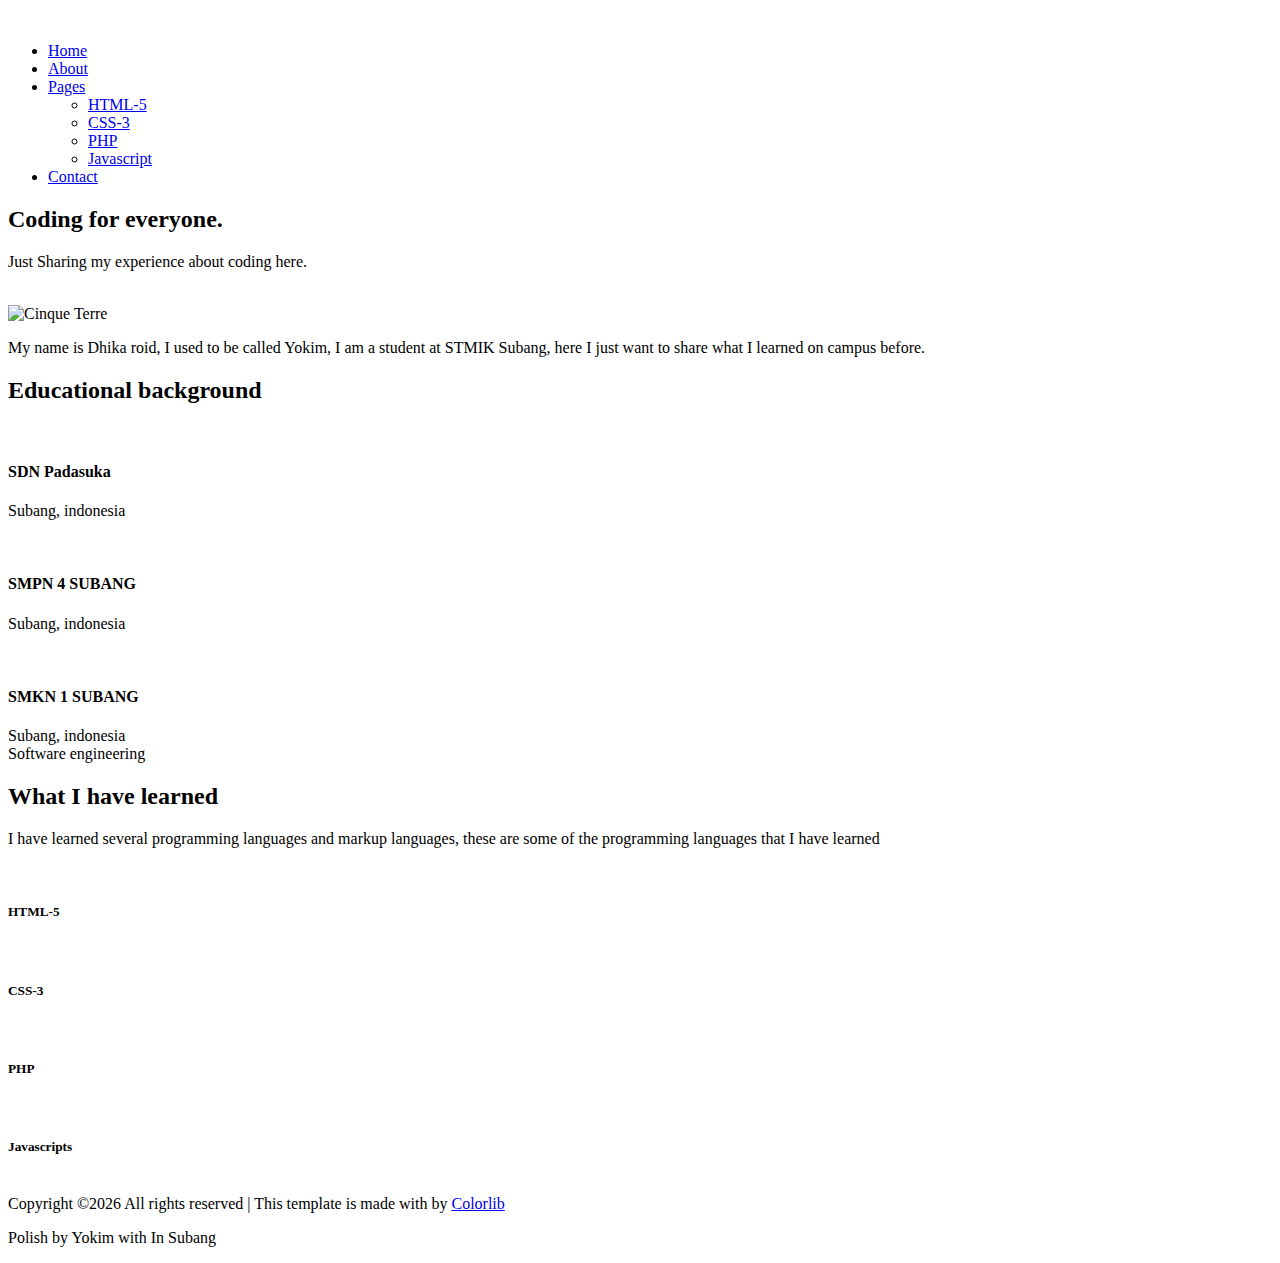
==== index.html @ ac33b746 "init" ====
<!DOCTYPE html>
<html lang="zxx">

<head>
	<title>Profile-site</title>
	<meta charset="UTF-8">
	<meta name="description" content="SolMusic HTML Template">
	<meta name="keywords" content="music, html">
	<meta name="viewport" content="width=device-width, initial-scale=1.0">

	<!-- Favicon -->
	<link href="img/cc.ico" rel="shortcut icon" />

	<!-- Google font -->
	<link href="https://fonts.googleapis.com/css?family=Montserrat:300,300i,400,400i,500,500i,600,600i,700,700i&display=swap" rel="stylesheet">

	<!-- Stylesheets -->
	<link rel="stylesheet" href="css/bootstrap.min.css" />
	<link rel="stylesheet" href="css/font-awesome.min.css" />
	<link rel="stylesheet" href="css/owl.carousel.min.css" />
	<link rel="stylesheet" href="css/slicknav.min.css" />

	<!-- Main Stylesheets -->
	<link rel="stylesheet" href="css/style.css" />


	<!--[if lt IE 9]>
		<script src="https://oss.maxcdn.com/html5shiv/3.7.2/html5shiv.min.js"></script>
		<script src="https://oss.maxcdn.com/respond/1.4.2/respond.min.js"></script>
	<![endif]-->

</head>

<body>
	<!-- header -->
	<div id="preloder">
		<div class="loader"></div>
	</div>
	<header class="header-section clearfix">
		<a href="index.php" class="site-logo">
			<img src="img/logo.png" alt="" style="width: 45%;">
		</a>
		<ul class="main-menu">
			<li><a href="index.php">Home</a></li>
			<li><a href="#">About</a></li>
			<li><a href="#">Pages</a>
				<ul class="sub-menu">
					<li><a href="#">HTML-5</a></li>
					<li><a href="#">CSS-3</a></li>
					<li><a href="#">PHP</a></li>
					<li><a href="#">Javascript</a></li>
				</ul>
			</li>
			<li><a href="contact.php">Contact</a></li>
		</ul>
	</header>
	<!-- end of header -->


	<!-- Hero section -->
	<section class="hero-section">
		<div class="hero-slider owl-carousel">
			<div class="hs-item">
				<div class="container">
					<div class="row">
						<div class="col-lg-6">
							<div class="hs-text">
								<h2><span>Coding</span> for everyone.</h2>
								<p>Just Sharing my experience about coding here.</p>
							</div>
						</div>
						<div class="col-lg-6">
							<div class="hr-img">
								<img src="#" alt="">
							</div>
						</div>
					</div>
				</div>
			</div>
		</div>
	</section>
	<!-- Hero section end -->

	<!-- Intro section -->
	<section class="intro-section spad">
		<div class="container">
			<div class="row">
				<div class="col-lg-6">
					<div class="section-title">
						<img src="img/profile.jpg" class="border-circle" alt="Cinque Terre">
					</div>
				</div>
				<div class="col-lg-6">
					<p class="profile-sec">My name is Dhika roid, I used to be called Yokim, I am a student at STMIK Subang, here I just want to share what I learned on campus before. </p>
				</div>
			</div>
		</div>
	</section>
	<!-- Intro section end -->

	<!-- How section -->
	<section class="how-section spad set-bg" data-setbg="img/BANNER-01-01.jpg">
		<div class="container text-white">
			<div class="section-title">
				<h2>Educational background</h2>
			</div>
			<div class="row">
				<div class="col-md-4">
					<div class="how-item">
						<div class="hi-icon">
							<img src="img/icons/brain.png" alt="">
						</div>
						<h4>SDN Padasuka</h4>
						<p>Subang, indonesia</p>
					</div>
				</div>
				<div class="col-md-4">
					<div class="how-item">
						<div class="hi-icon">
							<img src="img/icons/pointer.png" alt="">
						</div>
						<h4>SMPN 4 SUBANG</h4>
						<p>Subang, indonesia</p>
					</div>
				</div>
				<div class="col-md-4">
					<div class="how-item">
						<div class="hi-icon">
							<img src="img/icons/backpack.png" alt="">
						</div>
						<h4>SMKN 1 SUBANG</h4>
						<p>Subang, indonesia<br />Software engineering</p>
					</div>
				</div>
			</div>
		</div>
	</section>
	<!-- How section end -->

	<!-- Concept section -->
	<section class="concept-section spad">
		<div class="container">
			<div class="row">
				<div class="col-lg-6">
					<div class="section-title">
						<h2>What I have learned</h2>
					</div>
				</div>
				<div class="col-lg-6">
					<p>I have learned several programming languages and markup languages, these are some of the programming languages that I have learned</p>
				</div>
			</div>
			<div class="row">
				<div class="col-lg-3 col-sm-6">
					<div class="concept-item">
						<img src="img/concept/html.png" alt="">
						<h5>HTML-5</h5>
					</div>
				</div>
				<div class="col-lg-3 col-sm-6">
					<div class="concept-item">
						<img src="img/concept/css.png" alt="">
						<h5>CSS-3</h5>
					</div>
				</div>
				<div class="col-lg-3 col-sm-6">
					<div class="concept-item">
						<img src="img/concept/php.png" alt="">
						<h5>PHP</h5>
					</div>
				</div>
				<div class="col-lg-3 col-sm-6">
					<div class="concept-item">
						<img src="img/concept/js.png" alt="">
						<h5>Javascripts</h5>
					</div>
				</div>
			</div>
		</div>
	</section>
	<!-- Concept section end -->
	<!-- Footer section -->
	<footer class="footer-section">
		<div class="container">
			<div class="row">
				<div class="col-xl-6 col-lg-5 order-lg-1">
					<img src="img/logo.png" alt="" style="width: 30%;">
					<div class="copyright">
						<!-- Link back to Colorlib can't be removed. Template is licensed under CC BY 3.0. -->
						Copyright &copy;<script>
							document.write(new Date().getFullYear());
						</script> All rights reserved | This template is made with <i class="fa fa-heart-o" aria-hidden="true"></i> by <a href="https://colorlib.com" target="_blank">Colorlib</a>
						<!-- Link back to Colorlib can't be removed. Template is licensed under CC BY 3.0. -->
					</div>
					<p>Polish by Yokim with <i class="fa fa-heart-o" aria-hidden="true"></i> In Subang</p>
					<div class="social-links">
						<a href=""><i class="fa fa-instagram"></i></a>
						<a href=""><i class="fa fa-pinterest"></i></a>
						<a href=""><i class="fa fa-facebook"></i></a>
						<a href=""><i class="fa fa-twitter"></i></a>
						<a href=""><i class="fa fa-youtube"></i></a>
					</div>
				</div>
			</div>
		</div>
	</footer>
	<!-- Footer section end -->

	<!--====== Javascripts & Jquery ======-->
	<script src="js/jquery-3.2.1.min.js"></script>
	<script src="js/bootstrap.min.js"></script>
	<script src="js/jquery.slicknav.min.js"></script>
	<script src="js/owl.carousel.min.js"></script>
	<script src="js/mixitup.min.js"></script>
	<script src="js/main.js"></script>

</body>

</html>
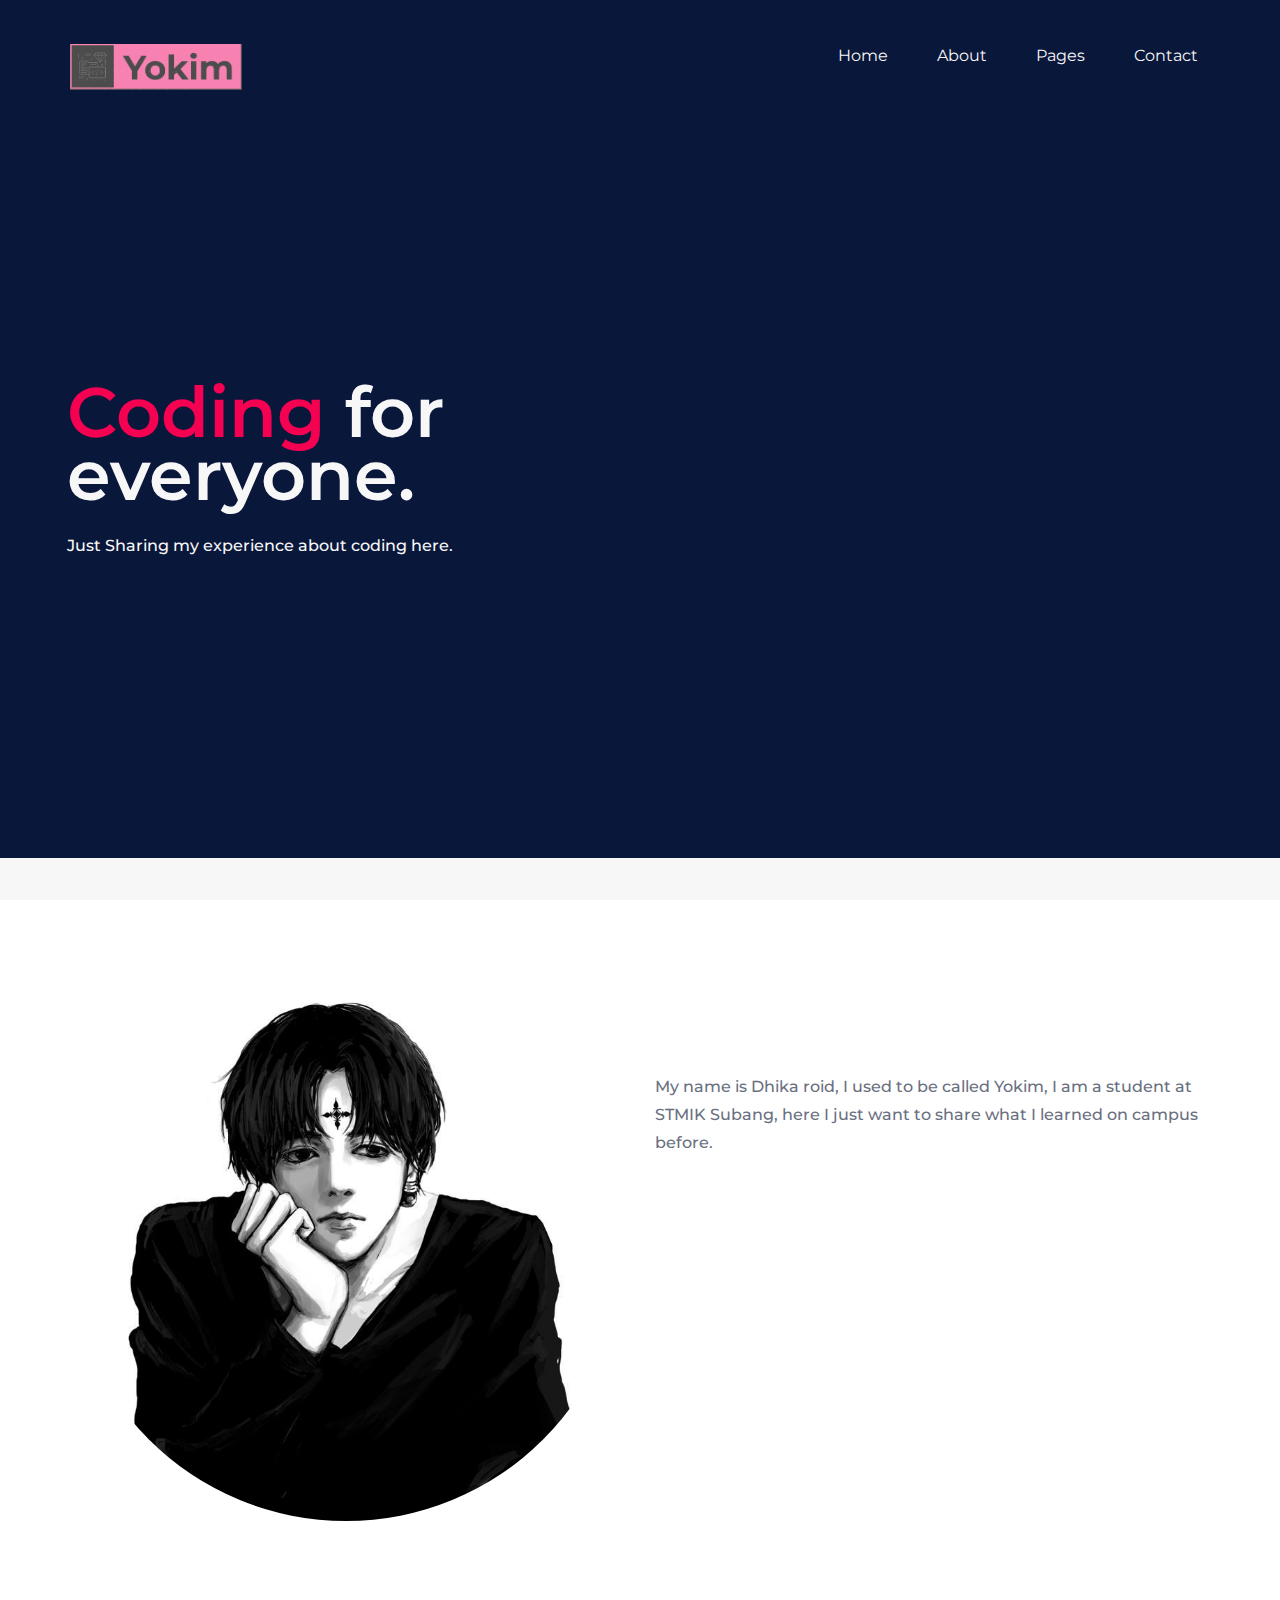
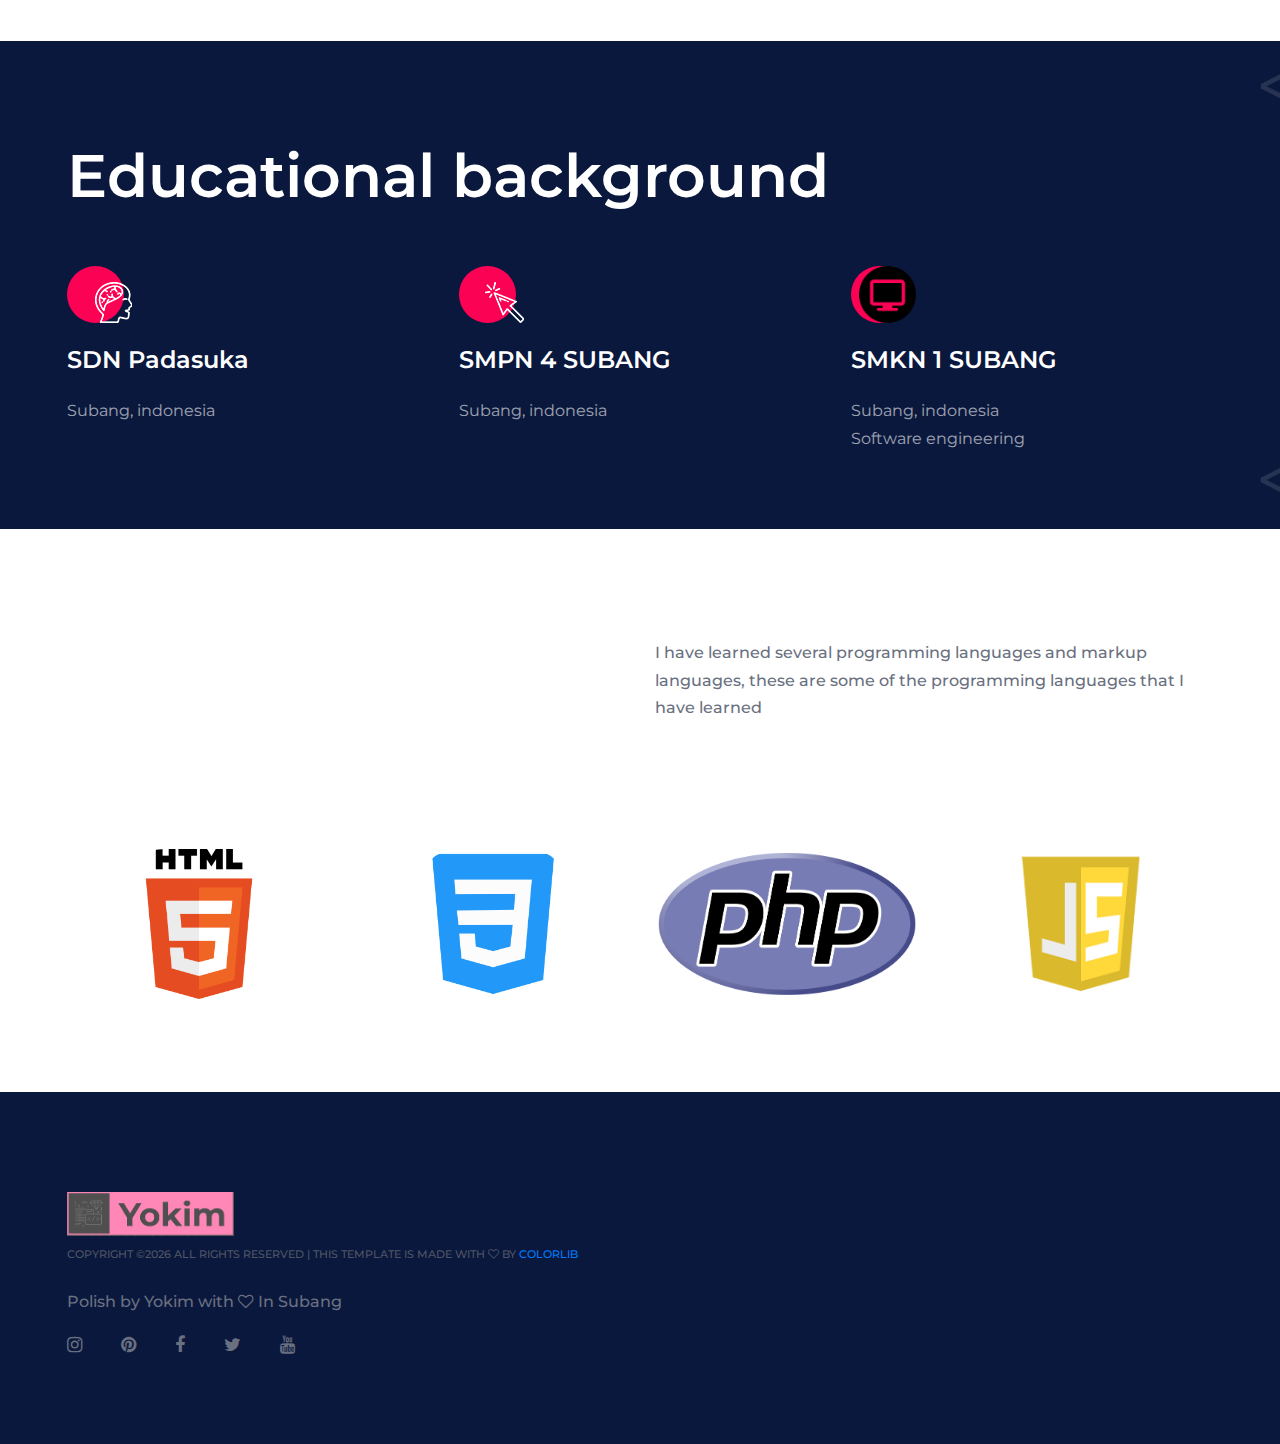
==== commit a06bb6ab: "update img src" ====
--- a/index.html
+++ b/index.html
@@ -38,7 +38,7 @@
 	</div>
 	<header class="header-section clearfix">
 		<a href="index.php" class="site-logo">
-			<img src="img/logo.png" alt="" style="width: 45%;">
+			<img src="img/logo.PNG" alt="" style="width: 45%;">
 		</a>
 		<ul class="main-menu">
 			<li><a href="index.php">Home</a></li>
@@ -184,7 +184,7 @@
 		<div class="container">
 			<div class="row">
 				<div class="col-xl-6 col-lg-5 order-lg-1">
-					<img src="img/logo.png" alt="" style="width: 30%;">
+					<img src="img/logo.PNG" alt="" style="width: 30%;">
 					<div class="copyright">
 						<!-- Link back to Colorlib can't be removed. Template is licensed under CC BY 3.0. -->
 						Copyright &copy;<script>
--- a/css/style.css
+++ b/css/style.css
@@ -0,0 +1,1824 @@
+
+/*=================================
+-----------------------------------
+  SolMusic HTML Template
+  Version: 1.0
+ ---------------------------------
+ =================================*/
+
+
+
+/*----------------------------------------*/
+/* Template default CSS
+/*----------------------------------------*/
+
+html,
+body {
+	height: 100%;
+	font-family: "Montserrat", sans-serif;
+	-webkit-font-smoothing: antialiased;
+	/* font-smoothing: antialiased; */
+}
+
+h1,
+h2,
+h3,
+h4,
+h5,
+h6 {
+	margin: 0;
+	color: white;
+	font-weight: 600;
+	line-height: 1;
+}
+
+h1 {
+	font-size: 70px;
+}
+
+h2 {
+	font-size: 36px;
+}
+
+h3 {
+	font-size: 30px;
+}
+
+h4 {
+	font-size: 24px;
+}
+
+h5 {
+	font-size: 18px;
+}
+
+h6 {
+	font-size: 16px;
+}
+
+p {
+	font-size: 15.5px;
+	color: #6a7080;
+	line-height: 1.8;
+	font-weight: 500;
+}
+
+img {
+	max-width: 100%;
+}
+
+input:focus,
+select:focus,
+button:focus,
+textarea:focus {
+	outline: none;
+}
+
+a:hover,
+a:focus {
+	text-decoration: none;
+	outline: none;
+}
+
+ul,
+ol {
+	padding: 0;
+	margin: 0;
+}
+
+/*---------------------
+Helper CSS
+ -----------------------*/
+
+.section-title {
+	margin-bottom: 60px;
+}
+
+.section-title h2 {
+	font-size: 60px;
+}
+
+.set-bg {
+	background-repeat: no-repeat;
+	background-size: cover;
+	background-position: top center;
+}
+
+.spad {
+	padding-top: 105px;
+	padding-bottom: 60px;
+}
+
+.text-white h1,
+.text-white h2,
+.text-white h3,
+.text-white h4,
+.text-white h5,
+.text-white h6,
+.text-white p,
+.text-white span,
+.text-white li,
+.text-white a {
+	color: #fff;
+}
+
+/*---------------------
+Commom elements
+ -----------------------*/
+ .border-circle{
+	 border-radius: 50%;
+ }
+
+ .profile-sec{
+	 position: absolute;
+	 top: 100px;
+ }
+
+/* buttons */
+
+.site-btn {
+	display: inline-block;
+	border: none;
+	font-size: 14px;
+	font-weight: 500;
+	min-width: 195px;
+	padding: 23px 20px;
+	border-radius: 50px;
+	text-transform: uppercase;
+	background: #fc0254;
+	color: #fff;
+	line-height: normal;
+	cursor: pointer;
+	text-align: center;
+}
+
+.site-btn:hover {
+	color: #fff;
+}
+
+.site-btn.sb-c2 {
+	background: #383b70;
+}
+
+/* Preloder */
+
+#preloder {
+	position: fixed;
+	width: 100%;
+	height: 100%;
+	top: 0;
+	left: 0;
+	z-index: 999999;
+	background: #000;
+}
+
+.loader {
+	width: 40px;
+	height: 40px;
+	position: absolute;
+	top: 50%;
+	left: 50%;
+	margin-top: -13px;
+	margin-left: -13px;
+	border-radius: 60px;
+	animation: loader 0.8s linear infinite;
+	-webkit-animation: loader 0.8s linear infinite;
+}
+
+@keyframes loader {
+	0% {
+		-webkit-transform: rotate(0deg);
+		transform: rotate(0deg);
+		border: 4px solid #f44336;
+		border-left-color: transparent;
+	}
+	50% {
+		-webkit-transform: rotate(180deg);
+		transform: rotate(180deg);
+		border: 4px solid #673ab7;
+		border-left-color: transparent;
+	}
+	100% {
+		-webkit-transform: rotate(360deg);
+		transform: rotate(360deg);
+		border: 4px solid #f44336;
+		border-left-color: transparent;
+	}
+}
+
+@-webkit-keyframes loader {
+	0% {
+		-webkit-transform: rotate(0deg);
+		border: 4px solid #f44336;
+		border-left-color: transparent;
+	}
+	50% {
+		-webkit-transform: rotate(180deg);
+		border: 4px solid #673ab7;
+		border-left-color: transparent;
+	}
+	100% {
+		-webkit-transform: rotate(360deg);
+		border: 4px solid #f44336;
+		border-left-color: transparent;
+	}
+}
+
+/*------------------
+Header section
+ ---------------------*/
+
+.header-section {
+	padding-left: 55px;
+	padding-right: 72px;
+	background: #0a183d;
+}
+
+.site-logo {
+	display: inline-block;
+	padding: 0;
+	padding: 44px 15px;
+}
+
+.header-right {
+	float: right;
+	padding: 44px 0;
+	margin-left: 130px;
+}
+
+.header-right .hr-btn {
+	display: inline-block;
+	color: #979aa5;
+}
+
+.header-right .user-panel {
+	display: inline-block;
+}
+
+.header-right .user-panel a {
+	font-size: 16px;
+	color: #ffffff;
+	margin: 0 10px;
+}
+
+.header-right .user-panel .register {
+	color: #fc0254;
+	margin-right: 0;
+}
+
+.header-right span {
+	color: #fff;
+	display: inline-block;
+	padding-left: 9px;
+}
+
+.main-menu {
+	list-style: none;
+	float: right;
+}
+
+.main-menu li {
+	display: inline-block;
+	position: relative;
+}
+
+.main-menu li a {
+	display: block;
+	font-size: 16px;
+	color: #ffffff;
+	padding: 44px 10px;
+	margin-left: 60px;
+}
+
+.main-menu li a:hover {
+	color: #fc0254;
+}
+
+.main-menu li:first-child a {
+	margin-left: 0;
+}
+
+.main-menu li:hover .sub-menu {
+	visibility: visible;
+	opacity: 1;
+	margin-top: 0;
+}
+
+.main-menu .sub-menu {
+	position: absolute;
+	list-style: none;
+	width: 220px;
+	left: 60px;
+	top: 100%;
+	padding: 20px 0;
+	visibility: hidden;
+	opacity: 0;
+	margin-top: 50px;
+	background: #fff;
+	z-index: 99;
+	-webkit-transition: all 0.4s;
+	transition: all 0.4s;
+	-webkit-box-shadow: 2px 7px 20px rgba(0, 0, 0, 0.05);
+	box-shadow: 2px 7px 20px rgba(0, 0, 0, 0.05);
+}
+
+.main-menu .sub-menu li {
+	display: block;
+}
+
+.main-menu .sub-menu li a {
+	display: block;
+	color: #000;
+	margin-left: 0;
+	padding: 5px 20px;
+}
+
+.main-menu .sub-menu li a:hover {
+	color: #fc0254;
+}
+
+.slicknav_menu {
+	display: none;
+}
+
+/*------------------
+Hero section
+ ---------------------*/
+
+.hero-section {
+	overflow: hidden;
+}
+
+.hs-item {
+	height: 724px;
+	padding-bottom: 90px;
+	display: -webkit-box;
+	display: -ms-flexbox;
+	display: flex;
+	-webkit-box-align: center;
+	-ms-flex-align: center;
+	align-items: center;
+	background: #0a183d;
+}
+
+.hs-item h2 {
+	color: #fff;
+	font-size: 70px;
+	margin-bottom: 25px;
+	line-height: 0.9;
+	position: relative;
+	top: 50px;
+	opacity: 0;
+}
+
+.hs-item h2 span {
+	color: #fc0254;
+}
+
+.hs-item p {
+	color: #ffffff;
+	opacity: 0.6;
+	margin-bottom: 50px;
+	position: relative;
+	top: 50px;
+	opacity: 0;
+}
+
+.hs-item .site-btn {
+	position: relative;
+	top: 50px;
+	margin-bottom: 20px;
+	opacity: 0;
+}
+
+.hs-item .sb-c2 {
+	margin-left: 8px;
+}
+
+.hs-item .hs-text {
+	padding-top: 90px;
+	max-width: 475px;
+}
+
+.hr-img img {
+	min-width: 602px;
+	position: relative;
+	left: -34px;
+	top: 50px;
+	opacity: 0;
+}
+
+.owl-item.active .hs-item img,
+.owl-item.active .hs-item h2,
+.owl-item.active .hs-item p,
+.owl-item.active .hs-item .site-btn,
+.owl-item.active .hs-item .site-btn.sb-c2 {
+	top: 0;
+	opacity: 1;
+}
+
+.owl-item.active .hs-item img {
+	-webkit-transition: all 0.5s ease 0.2s;
+	transition: all 0.5s ease 0.2s;
+}
+
+.owl-item.active .hs-item h2 {
+	-webkit-transition: all 0.5s ease 0.4s;
+	transition: all 0.5s ease 0.4s;
+}
+
+.owl-item.active .hs-item p {
+	-webkit-transition: all 0.5s ease 0.6s;
+	transition: all 0.5s ease 0.6s;
+}
+
+.owl-item.active .hs-item .site-btn {
+	-webkit-transition: all 0.5s ease 0.8s;
+	transition: all 0.5s ease 0.8s;
+}
+
+.owl-item.active .hs-item .site-btn.sb-c2 {
+	-webkit-transition: all 0.5s ease 1s;
+	transition: all 0.5s ease 1s;
+}
+
+.hero-slider .owl-dots {
+	position: absolute;
+	bottom: 33px;
+	left: calc(50% - 588px);
+	max-width: 1176px;
+	width: 100%;
+	padding-left: 15px;
+}
+
+.hero-slider .owl-dots .owl-dot {
+	width: 8px;
+	height: 8px;
+	border-radius: 50%;
+	background: #383b70;
+	margin-right: 10px;
+}
+
+.hero-slider .owl-dots .owl-dot.active {
+	background: #fc0254;
+}
+
+/* ----------------
+Intro section
+ -------------------*/
+
+.intro-section p {
+	margin-bottom: 35px;
+	padding-top: 10px;
+}
+
+/* ----------------
+How section
+ -------------------*/
+
+.how-section {
+	background-color: #0a183d;
+}
+
+.how-item .hi-icon {
+	position: relative;
+	width: 57px;
+	height: 57px;
+	border-radius: 50%;
+	background: #fc0254;
+	margin-bottom: 25px;
+}
+
+.how-item .hi-icon img {
+	position: absolute;
+	right: -8px;
+	bottom: 0;
+}
+
+.how-item h4 {
+	margin-bottom: 25px;
+}
+
+.how-item p {
+	font-weight: 400;
+	opacity: 0.6;
+}
+
+/* ----------------
+Concept section
+ -------------------*/
+
+.concept-section p {
+	padding-top: 5px;
+}
+
+.concept-item {
+	text-align: center;
+	padding-top: 35px;
+}
+
+.concept-item img {
+	border-radius: 40px;
+	margin-bottom: 15px;
+	height: 150px;
+}
+
+/* --------------------
+Subscription section
+ -----------------------*/
+
+.subscription-section {
+	background: #0a183d;
+}
+
+.sub-text {
+	padding-right: 15px;
+}
+
+.sub-text h2 {
+	color: #fff;
+	font-size: 60px;
+	margin-bottom: 20px;
+	font-weight: 500;
+}
+
+.sub-text h3 {
+	color: #fc0254;
+	margin-bottom: 30px;
+	font-weight: 500;
+}
+
+.sub-text p {
+	color: #fff;
+	font-weight: 400;
+	opacity: 0.6;
+	margin-bottom: 40px;
+}
+
+.sub-list {
+	list-style: none;
+	background: #1c294a;
+	padding: 70px 15px 50px 155px;
+	border-radius: 42px;
+}
+
+.sub-list li {
+	color: #ffffff;
+	font-size: 18px;
+	margin-bottom: 25px;
+}
+
+.sub-list li img {
+	padding-right: 28px;
+}
+
+/* ----------------
+Premium section
+ -------------------*/
+
+.premium-section p {
+	margin-bottom: 50px;
+}
+
+.premium-item {
+	text-align: center;
+	padding-top: 35px;
+}
+
+.premium-item img {
+	width: 190px;
+	height: 190px;
+	border-radius: 50%;
+	margin-bottom: 40px;
+}
+
+.premium-item h4 {
+	margin-bottom: 4px;
+}
+
+.premium-item p {
+	margin-bottom: 0;
+}
+
+/* ----------------
+Responsive
+ -------------------*/
+
+.footer-section {
+	background: #0a183d;
+	padding: 100px 0 85px;
+}
+
+.footer-widget {
+	padding-top: 2px;
+}
+
+.footer-widget h2 {
+	font-size: 16px;
+	color: #fff;
+	text-transform: uppercase;
+	margin-bottom: 30px;
+}
+
+.footer-widget ul {
+	list-style: none;
+}
+
+.footer-widget ul li a {
+	display: inline-block;
+	color: #6a7080;
+	font-size: 14px;
+	margin-bottom: 10px;
+}
+
+.copyright {
+	font-size: 11px;
+	text-transform: uppercase;
+	font-weight: 500;
+	color: #505565;
+	padding: 10px 0 25px;
+}
+
+.social-links a {
+	display: inline-block;
+	color: #6a7080;
+	font-size: 18px;
+	margin-right: 35px;
+}
+
+/* ----------------
+Other pages
+ -------------------*/
+
+/* ----------------
+Playlist page
+ -------------------*/
+
+.playlist-section {
+	padding: 105px 42px;
+}
+
+.playlist-section .section-title {
+	float: left;
+}
+
+.playlist-filter {
+	text-align: right;
+	padding-top: 20px;
+	margin-bottom: 100px;
+}
+
+.playlist-filter li {
+	display: inline-block;
+	font-size: 15px;
+	font-weight: 500;
+	color: #6a7080;
+	padding: 10px 6px 16px;
+	margin-right: 55px;
+	margin-bottom: 10px;
+	border-bottom: 2px solid transparent;
+	cursor: pointer;
+}
+
+.playlist-filter li.mixitup-control-active {
+	border-bottom: 2px solid #fc0254;
+}
+
+.playlist-item {
+	text-align: center;
+	padding: 0 11px;
+	margin-bottom: 30px;
+}
+
+.playlist-item img {
+	min-width: 100%;
+	border-radius: 40px;
+	margin-bottom: 30px;
+}
+
+.search-form {
+	position: relative;
+	width: 100%;
+	margin-bottom: 25px;
+}
+
+.search-form input {
+	width: 100%;
+	height: 60px;
+	padding-left: 41px;
+	padding-right: 175px;
+	border: none;
+	border-radius: 80px;
+	font-size: 15px;
+	background: #d0d7db;
+}
+
+.search-form button {
+	position: absolute;
+	height: 60px;
+	min-width: 167px;
+	right: 0;
+	top: 0;
+	border: none;
+	border-radius: 80px;
+	color: #fff;
+	font-size: 15px;
+	background: #fc0254;
+}
+
+/* ----------------
+Blog page
+ -------------------*/
+
+.blog-item {
+	margin-bottom: 90px;
+}
+
+.blog-item img {
+	margin-bottom: 36px;
+}
+
+.blog-item .blog-date {
+	font-size: 12px;
+	font-weight: 600;
+	color: #fc0254;
+	margin-bottom: 24px;
+}
+
+.blog-item h3 {
+	margin-bottom: 5px;
+}
+
+.blog-item .blog-meta {
+	font-size: 12px;
+	color: #e9e9e9;
+	font-weight: 500;
+	margin-bottom: 20px;
+}
+
+.blog-item .blog-meta a {
+	color: #c3c4c9;
+}
+
+.blog-item p {
+	font-size: 14px;
+	margin-bottom: 0;
+	line-height: 1.8;
+}
+
+.site-pagination a {
+	color: #6a7080;
+	font-size: 14px;
+	display: inline-block;
+	margin-right: 5px;
+	font-weight: 500;
+}
+
+.site-pagination a:hover,
+.site-pagination a.active {
+	color: #3c455f;
+}
+
+/* ----------------
+Contact page
+ -------------------*/
+
+.map {
+	height: 100%;
+	background: #ddd;
+}
+
+.map iframe {
+	position: absolute;
+	width: 100%;
+	height: 100%;
+	left: 0;
+	top: 0;
+}
+
+.contact-warp {
+	padding: 100px 53px 104px 78px;
+}
+
+.contact-warp p {
+	padding-top: 40px;
+	margin-bottom: 50px;
+}
+
+.contact-warp ul {
+	margin-bottom: 90px;
+	list-style: none;
+}
+
+.contact-warp ul li {
+	font-size: 14px;
+	color: #0a183d;
+	font-size: 14px;
+	margin-bottom: 15px;
+	font-weight: 500;
+}
+
+.contact-from input,
+.contact-from textarea {
+	width: 100%;
+	height: 57px;
+	padding: 0 38px;
+	border: none;
+	border-radius: 20px;
+	font-size: 14px;
+	font-weight: 500;
+	margin-bottom: 14px;
+	color: #6a7080;
+	background: #f5f6fa;
+}
+
+.contact-from textarea {
+	resize: none;
+	padding: 24px 38px 10px;
+	height: 177px;
+	margin-bottom: 57px;
+}
+
+/* ----------------
+Category page
+ -------------------*/
+
+.category-section {
+	padding: 105px 36px;
+}
+
+.category-section .section-title {
+	float: left;
+}
+
+.category-links {
+	text-align: right;
+	padding-top: 20px;
+	margin-bottom: 80px;
+}
+
+.category-links a {
+	display: inline-block;
+	font-size: 15px;
+	font-weight: 500;
+	color: #6a7080;
+	padding: 10px 6px 16px;
+	margin-right: 55px;
+	margin-bottom: 10px;
+	border-bottom: 2px solid transparent;
+	cursor: pointer;
+}
+
+.category-links a.active {
+	border-bottom: 2px solid #fc0254;
+}
+
+.category-item {
+	position: relative;
+	margin: 0 17px;
+}
+
+.category-item img {
+	min-width: 100%;
+	border-radius: 40px;
+}
+
+.category-item .ci-text {
+	position: absolute;
+	bottom: 35px;
+	left: 50px;
+}
+
+.category-item .ci-text h4 {
+	color: #fff;
+	margin-bottom: 3px;
+}
+
+.category-item .ci-text p {
+	color: #fff;
+	margin-bottom: 0;
+	font-size: 12px;
+}
+
+.category-item .ci-link {
+	position: absolute;
+	display: -webkit-box;
+	display: -ms-flexbox;
+	display: flex;
+	-webkit-box-align: center;
+	-ms-flex-align: center;
+	align-items: center;
+	-webkit-box-pack: center;
+	-ms-flex-pack: center;
+	justify-content: center;
+	width: 71px;
+	height: 71px;
+	right: 29px;
+	bottom: 21px;
+	color: #fc0254;
+	font-size: 16px;
+	text-align: center;
+	border-radius: 50%;
+	background: #fff;
+}
+
+.songs-section {
+	padding-bottom: 80px;
+}
+
+.song-item {
+	margin-bottom: 33px;
+}
+
+.song-info-box img {
+	float: left;
+	width: 85px;
+	height: 85px;
+	border-radius: 19px;
+	margin-right: 18px;
+}
+
+.song-info-box .song-info {
+	overflow: hidden;
+	padding-top: 20px;
+}
+
+.song-info-box .song-info h4 {
+	font-size: 20px;
+	margin-bottom: 4px;
+}
+
+.song-info-box .song-info p {
+	font-size: 14px;
+	margin-bottom: 0;
+}
+
+.songs-links {
+	text-align: right;
+	padding-top: 26px;
+}
+
+.songs-links a {
+	display: inline-block;
+	margin-left: 15px;
+	padding-top: 5px;
+}
+
+.single_player_container {
+	margin-top: 30px;
+	padding-left: 10px;
+}
+
+.single_player_container .jp-interface {
+	display: -webkit-box;
+	display: -ms-flexbox;
+	display: flex;
+}
+
+.player_bars {
+	width: calc(100% - 145px);
+	position: relative;
+	padding-top: 8px;
+}
+
+.player_controls_box {
+	width: 145px;
+}
+
+.player_controls>button:not(:last-of-type) {
+	margin-right: 4px;
+}
+
+.player_button {
+	position: relative;
+	width: 28px;
+	height: 28px;
+	background: #d0d7db;
+	border: none;
+	border-radius: 50%;
+	outline: none !important;
+	cursor: pointer;
+	-webkit-box-flex: 0;
+	-ms-flex: 0 0 auto;
+	flex: 0 0 auto;
+}
+
+.player_button::after {
+	display: block;
+	position: absolute;
+}
+
+.jp-play {
+	background: #fc0254;
+}
+
+.jp-play:after {
+	left: 9px;
+	top: 3px;
+	width: 11px;
+	height: 13px;
+	content: url(../img/icons/play.png);
+}
+
+.jp-state-playing .jp-play::after,
+.playing .jp-play::after {
+	top: 4px !important;
+	left: 7px !important;
+	content: url(../img/icons/pause.png);
+}
+
+.jp-prev:after {
+	top: 1px !important;
+	left: 6px !important;
+	content: url(../img/icons/back.png);
+}
+
+.jp-next:after {
+	top: 1px !important;
+	right: 7px !important;
+	content: url(../img/icons/next.png);
+}
+
+.jp-stop::after {
+	top: 10px;
+	left: 10px;
+	width: 8px;
+	height: 8px;
+	background: #475069;
+	content: "";
+}
+
+.jp-progress {
+	width: 100%;
+	cursor: pointer;
+}
+
+.jp-seek-bar {
+	height: 100%;
+	padding-top: 5px;
+	padding-bottom: 5px;
+	background: transparent;
+	margin-bottom: -5px;
+}
+
+.jp-seek-bar>div {
+	height: 2px;
+	background: #d0d7db;
+}
+
+.jp-play-bar {
+	position: relative;
+	height: 100%;
+	background: #272727;
+	overflow: visible !important;
+}
+
+.jp-current-time {
+	position: absolute;
+	font-size: 14px;
+	color: #0a183d;
+	right: -40px;
+	top: 100%;
+	padding-top: 15px;
+	background: #fff;
+	z-index: 1;
+	-webkit-transition: all 0.3s;
+	transition: all 0.3s;
+}
+
+.middle .jp-current-time {
+	right: -5px;
+	padding: 15px 5px 0;
+}
+
+.jp-duration {
+	position: absolute;
+	font-size: 14px;
+	color: #b8b8b8;
+	right: 0;
+	bottom: -16px;
+}
+
+/* ----------------
+Artest Page
+ -------------------*/
+
+.player-section {
+	padding: 57px 53px;
+}
+
+.player-box {
+	padding: 77px 121px 100px 81px;
+	border-radius: 24px;
+	background: #fff;
+}
+
+.player-box {
+	display: -webkit-box;
+	display: -ms-flexbox;
+	display: flex;
+}
+
+.wave-player-warp {
+	padding-top: 40px;
+	position: relative;
+	width: calc(100% - 382px);
+}
+
+.tarck-thumb-warp {
+	width: 382px;
+}
+
+.tarck-thumb {
+	max-width: 333px;
+	position: relative;
+}
+
+.tarck-thumb img {
+	border-radius: 22px;
+}
+
+.tarck-thumb .wp-play {
+	position: absolute;
+	width: 70px;
+	height: 70px;
+	left: calc(50% - 35px);
+	top: calc(50% - 35px);
+	border: none;
+	border-radius: 50%;
+	color: #fc0254;
+	background: #fff;
+}
+
+.tarck-thumb .wp-play:after {
+	position: absolute;
+	content: "";
+	left: calc(50% - 6px);
+	top: calc(50% - 8px);
+	font: normal normal normal 18px/1 FontAwesome;
+}
+
+.playing .tarck-thumb .wp-play:after {
+	position: absolute;
+	content: "";
+	left: calc(50% - 8px);
+	font: normal normal normal 18px/1 FontAwesome;
+}
+
+.wave-player-info h2 {
+	font-size: 48px;
+	font-weight: 600;
+}
+
+.wave-player-info p {
+	font-size: 14px;
+}
+
+.wavePlayer_controls {
+	padding-top: 20px;
+}
+
+#wavePlayer {
+	position: relative;
+}
+
+#currentTime {
+	position: absolute;
+	right: 0;
+	bottom: 0;
+	font-size: 14px;
+	color: #0a183d;
+	font-weight: 500;
+	background: #fff;
+	padding-right: 2px;
+}
+
+#clipTime {
+	position: absolute;
+	right: 10px;
+	top: 59px;
+	font-size: 14px;
+	color: #b8b8b8;
+	font-weight: 500;
+}
+
+.songs-details-section {
+	padding: 100px 38px 50px;
+	background: #f9fcfd;
+}
+
+.song-details-box {
+	margin-bottom: 30px;
+	overflow: hidden;
+}
+
+.song-details-box h3 {
+	margin-bottom: 50px;
+}
+
+.song-details-box ul {
+	list-style: none;
+	max-width: 310px;
+}
+
+.song-details-box ul li {
+	margin-bottom: 15px;
+	font-size: 14px;
+	line-height: 2;
+}
+
+.song-details-box ul strong {
+	float: left;
+	margin-right: 6px;
+	font-weight: 600;
+	color: #0a183d;
+}
+
+.song-details-box ul span {
+	display: block;
+	overflow: hidden;
+	color: #6a7080;
+}
+
+.song-details-box .single_player_container {
+	margin-top: 0;
+	padding-left: 0;
+}
+
+.artist-details img {
+	float: left;
+	width: 163px;
+	height: 163px;
+	margin-right: 30px;
+	border-radius: 50%;
+}
+
+.artist-details h5 {
+	margin-bottom: 5px;
+	padding-top: 10px;
+}
+
+.artist-details span {
+	display: block;
+	font-size: 12px;
+	color: #c3c4c9;
+	margin-bottom: 15px;
+}
+
+.artist-details .ad-text {
+	overflow: hidden;
+}
+
+.song-details-box .song-info-box img {
+	width: 60px;
+	height: 60px;
+	border-radius: 20px;
+	margin-right: 13px;
+}
+
+.song-details-box .song-info-box .song-info {
+	padding-top: 10px;
+}
+
+.song-details-box .song-info-box .song-info h4 {
+	font-size: 14px;
+}
+
+.song-details-box .song-info-box .song-info p {
+	font-size: 10px;
+}
+
+.song-details-box .song-item {
+	margin-bottom: 22px;
+}
+
+.song-details-box .player_controls_box {
+	width: 102px;
+}
+
+.song-details-box .player_button {
+	-webkit-transform: scale(0.7);
+	transform: scale(0.7);
+	-webkit-transform-origin: center;
+	transform-origin: center;
+	margin: 0 -5px;
+}
+
+.song-details-box .player_bars {
+	width: calc(100% - 102px);
+}
+
+.song-details-box .single_player {
+	padding: 14px 15px 0 0px;
+}
+
+.song-details-box .jp-current-time {
+	font-size: 10px;
+	right: -29px;
+	padding-top: 9px;
+}
+
+.song-details-box .middle .jp-current-time {
+	right: -5px;
+	padding: 9px 5px 0;
+}
+
+.song-details-box .jp-duration {
+	font-size: 10px;
+	bottom: -6px;
+}
+
+.similar-songs-section {
+	padding: 100px 33px;
+}
+
+.similar-songs-section h3 {
+	margin-bottom: 70px;
+	padding-left: 6px;
+}
+
+.similar-song {
+	padding: 0 6px;
+	margin-bottom: 35px;
+}
+
+.similar-song .ss-thumb {
+	border-radius: 41px;
+	margin-bottom: 22px;
+	min-width: 100%;
+}
+
+.similar-song h4 {
+	font-size: 20px;
+	margin-bottom: 5px;
+}
+
+.similar-song p {
+	font-size: 14px;
+}
+
+.similar-song .player_bars {
+	width: 100%;
+}
+
+.similar-song .jp-current-time {
+	padding-top: 10px;
+}
+
+.similar-song .jp-duration {
+	bottom: -25px;
+}
+
+.ss-controls {
+	padding: 15px 0 10px;
+}
+
+.ss-controls .songs-links {
+	padding-top: 0;
+	float: right;
+}
+
+/* ----------------
+Responsive
+ -------------------*/
+
+@media (min-width: 1200px) {
+	.container {
+		max-width: 1176px;
+	}
+}
+
+/* Medium screen : 992px. */
+
+@media only screen and (min-width: 1200px) and (max-width: 1360px) {
+	.header-right {
+		margin-left: 50px;
+	}
+	.main-menu li a {
+		margin-left: 25px;
+	}
+	.main-menu .sub-menu {
+		left: 25px;
+	}
+}
+
+/* Medium screen : 992px. */
+
+@media only screen and (min-width: 992px) and (max-width: 1199px) {
+	.header-section {
+		padding-left: 15px;
+		padding-right: 20px;
+	}
+	.header-right {
+		margin-left: 20px;
+	}
+	.main-menu li a {
+		margin-left: 15px;
+	}
+	.main-menu .sub-menu {
+		left: 15px;
+	}
+	.hr-img img {
+		min-width: 500px;
+		position: relative;
+	}
+	.sub-list {
+		padding: 70px 15px 50px 90px;
+	}
+	.category-section .section-title,
+	.playlist-section .section-title {
+		float: none;
+	}
+	.category-links,
+	.playlist-filter {
+		text-align: left;
+	}
+	.playlist-item {
+		padding: 0;
+	}
+	.player-box {
+		padding: 70px 80px 80px;
+	}
+	.similar-song {
+		margin-bottom: 70px;
+	}
+	.artist-details img {
+		float: none;
+		margin-bottom: 30px;
+	}
+	.contact-warp {
+		padding: 100px 15px 60px 40px;
+	}
+	.category-item {
+		margin: 0;
+	}
+	.category-section {
+		padding: 100px 0;
+	}
+}
+
+/* Tablet :768px. */
+
+@media only screen and (min-width: 768px) and (max-width: 991px) {
+	.hr-img {
+		display: none;
+	}
+	.slicknav_menu {
+		display: block;
+		background: transparent;
+		margin-top: -60px;
+	}
+	.slicknav_nav {
+		background: #1c294a;
+		margin-bottom: 35px;
+	}
+	.slicknav_nav ul {
+		margin: 0 0 0 0;
+	}
+	.slicknav_nav .slicknav_row,
+	.slicknav_nav a {
+		padding: 12px 25px;
+		margin: 0;
+	}
+	.slicknav_nav a:hover {
+		border-radius: 0;
+		color: #fc0254;
+		background: transparent;
+	}
+	.slicknav_btn {
+		position: relative;
+		top: -24px;
+		background: #1c294a;
+	}
+	.main-menu {
+		display: none;
+	}
+	.header-right {
+		display: none;
+	}
+	.header-right-warp .header-right {
+		display: block;
+		float: none;
+		padding: 0 0 24px;
+		margin-left: 0;
+	}
+	.header-right-warp .header-right span {
+		display: none;
+	}
+	.header-right-warp .header-right .user-panel {
+		display: block;
+		padding-left: 26px;
+	}
+	.header-right-warp .header-right .user-panel a {
+		display: inline-block;
+		padding: 0;
+		margin: 0;
+	}
+	.header-right-warp .header-right .user-panel a:hover {
+		background: transparent;
+	}
+	.header-right-warp .header-right .user-panel .login {
+		padding-right: 10px;
+	}
+	.sub-text {
+		margin-bottom: 50px;
+	}
+	.footer-widget {
+		margin-bottom: 40px;
+	}
+	.category-section .section-title,
+	.playlist-section .section-title {
+		float: none;
+	}
+	.category-links,
+	.playlist-filter {
+		text-align: left;
+	}
+	.playlist-item {
+		padding: 0;
+	}
+	.player-box {
+		display: block;
+		padding: 77px 90px 100px;
+	}
+	.wave-player-warp {
+		width: 100%;
+	}
+	.wave-player-warp .songs-links {
+		text-align: center;
+		padding-top: 0;
+		margin-bottom: 40px;
+	}
+	.tarck-thumb-warp {
+		width: 100%;
+	}
+	.tarck-thumb-warp .tarck-thumb {
+		margin: 0 auto;
+	}
+	.wave-player-info,
+	.wavePlayer_controls {
+		text-align: center;
+	}
+	.similar-song {
+		margin-bottom: 60px;
+	}
+	.playlist-section,
+	.category-section {
+		padding: 100px 0;
+	}
+	.playlist-section .container,
+	.category-section .container {
+		max-width: 100%;
+	}
+	.category-item {
+		margin: 0;
+	}
+	.category-item .ci-link {
+		top: 26px;
+		bottom: auto;
+	}
+	.category-item .ci-text {
+		position: absolute;
+		bottom: 10px;
+		left: 20px;
+	}
+	.map {
+		height: 450px;
+	}
+	.song-details-box ul {
+		max-width: 100%;
+	}
+	.search-form {
+		margin-top: 40px;
+	}
+}
+
+/* Large Mobile :480px. */
+
+@media only screen and (max-width: 767px) {
+	.hr-img {
+		display: none;
+	}
+	.slicknav_menu {
+		display: block;
+		background: transparent;
+		margin-top: -60px;
+	}
+	.slicknav_nav {
+		background: #1c294a;
+		margin-bottom: 35px;
+	}
+	.slicknav_nav ul {
+		margin: 0 0 0 0;
+	}
+	.slicknav_nav .slicknav_row,
+	.slicknav_nav a {
+		padding: 12px 25px;
+		margin: 0;
+	}
+	.slicknav_nav a:hover {
+		border-radius: 0;
+		color: #fc0254;
+		background: transparent;
+	}
+	.slicknav_btn {
+		position: relative;
+		top: -24px;
+		background: #1c294a;
+	}
+	.main-menu {
+		display: none;
+	}
+	.header-right {
+		display: none;
+	}
+	.header-right-warp .header-right {
+		display: block;
+		float: none;
+		padding: 0 0 24px;
+		margin-left: 0;
+	}
+	.header-right-warp .header-right span {
+		display: none;
+	}
+	.header-right-warp .header-right .user-panel {
+		display: block;
+		padding-left: 26px;
+	}
+	.header-right-warp .header-right .user-panel a {
+		display: inline-block;
+		padding: 0;
+		margin: 0;
+	}
+	.header-right-warp .header-right .user-panel a:hover {
+		background: transparent;
+	}
+	.header-right-warp .header-right .user-panel .login {
+		padding-right: 10px;
+	}
+	.sub-list {
+		padding: 60px 15px 50px 30px;
+	}
+	.sub-text {
+		margin-bottom: 50px;
+	}
+	.footer-widget {
+		margin-bottom: 40px;
+	}
+	.category-section .section-title,
+	.playlist-section .section-title {
+		float: none;
+	}
+	.category-links,
+	.playlist-filter {
+		text-align: left;
+	}
+	.playlist-filter li,
+	.category-links a {
+		margin-right: 15px;
+	}
+	.playlist-item {
+		padding: 0;
+	}
+	.playlist-section {
+		padding: 100px 0;
+	}
+	.artist-details img {
+		float: none;
+		margin-bottom: 30px;
+	}
+	.player-box {
+		display: block;
+	}
+	.wave-player-warp {
+		width: 100%;
+	}
+	.wave-player-warp .songs-links {
+		text-align: center;
+		padding-top: 0;
+		margin-bottom: 40px;
+	}
+	.tarck-thumb-warp {
+		width: 100%;
+	}
+	.tarck-thumb-warp .tarck-thumb {
+		margin: 0 auto;
+	}
+	.wave-player-info,
+	.wavePlayer_controls {
+		text-align: center;
+	}
+	.player-box {
+		padding: 75px 40px 80px;
+	}
+	.similar-song {
+		margin-bottom: 60px;
+	}
+	.songs-details-section {
+		padding: 100px 0px 50px;
+	}
+	.similar-songs-section,
+	.playlist-section {
+		padding: 100px 0;
+	}
+	.similar-songs-section .container,
+	.playlist-section .container {
+		max-width: 100%;
+	}
+	.category-section {
+		padding: 105px 0;
+	}
+	.category-section .container {
+		max-width: 100%;
+	}
+	.header-section {
+		padding: 0 15px;
+	}
+	.category-item {
+		margin: 0 0 30px;
+	}
+	.map {
+		height: 450px;
+	}
+	.contact-warp {
+		padding: 100px 40px;
+	}
+	.songs-links {
+		text-align: left;
+		padding-top: 40px;
+	}
+	.song-details-box ul {
+		max-width: 100%;
+	}
+	.search-form {
+		margin-top: 40px;
+	}
+}
+
+/* Small Mobile :320px. */
+
+@media only screen and (max-width: 479px) {
+	.section-title h2,
+	.hs-item h2,
+	.sub-text h2 {
+		font-size: 36px;
+	}
+	.wave-player-info h2 {
+		font-size: 24px;
+	}
+	.header-section {
+		padding: 0;
+	}
+	.player-box {
+		padding: 40px;
+	}
+	.contact-warp {
+		padding: 100px 15px;
+	}
+	.category-item .ci-link {
+		top: 26px;
+		bottom: auto;
+	}
+	.category-item .ci-text {
+		position: absolute;
+		bottom: 10px;
+		left: 20px;
+	}
+	.single_player_container .jp-interface {
+		display: block;
+	}
+	.song-details-box .player_controls_box,
+	.player_controls_box {
+		width: 100%;
+	}
+	.song-details-box .player_bars,
+	.player_bars {
+		width: 100%;
+	}
+	.song-details-box .jp-duration {
+		bottom: -19px;
+	}
+	.jp-duration {
+		bottom: -31px;
+	}
+	.song-details-box .song-item {
+		margin-bottom: 40px;
+	}
+	.player-section,
+	.player-box {
+		padding: 15px;
+	}
+	.social-links a {
+		margin-right: 20px;
+	}
+	.search-form {
+		text-align: center;
+	}
+	.search-form input {
+		padding-right: 41px;
+	}
+	.search-form button {
+		position: relative;
+		margin-top: 20px;
+	}
+}
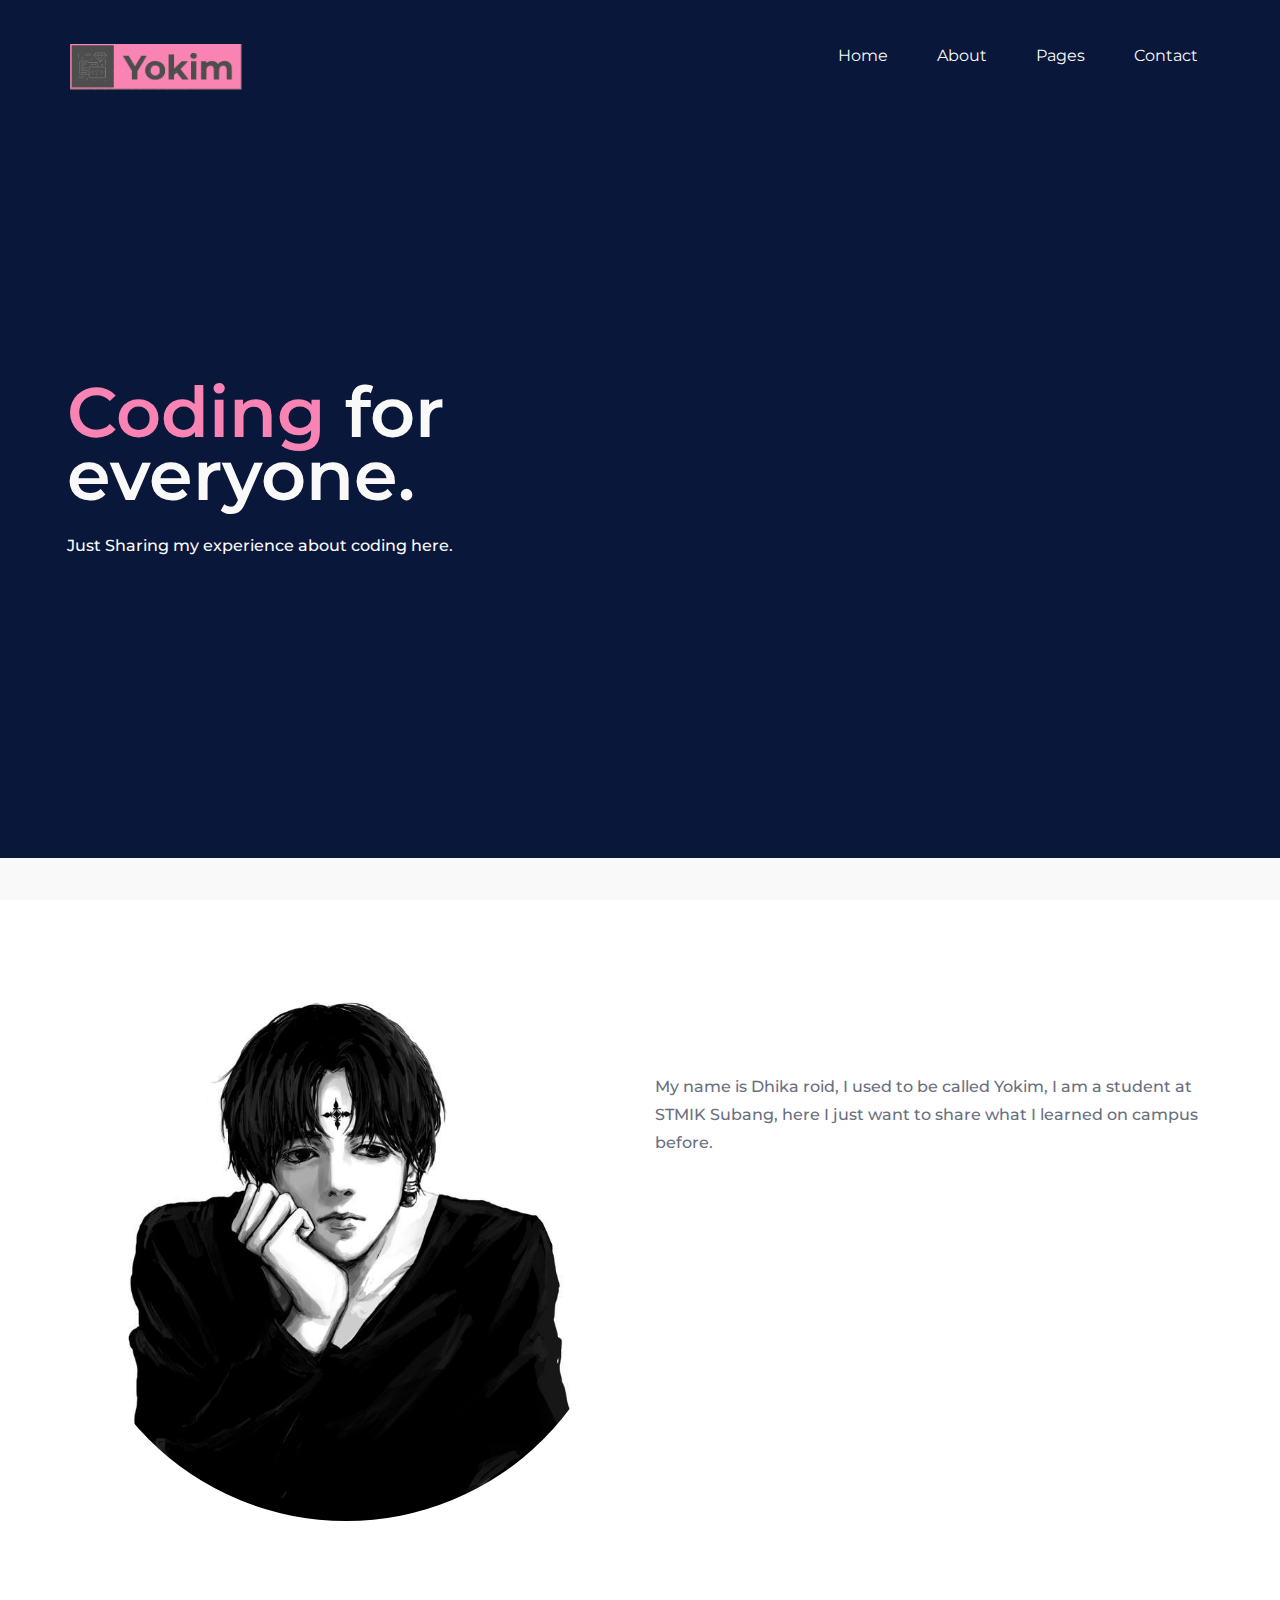
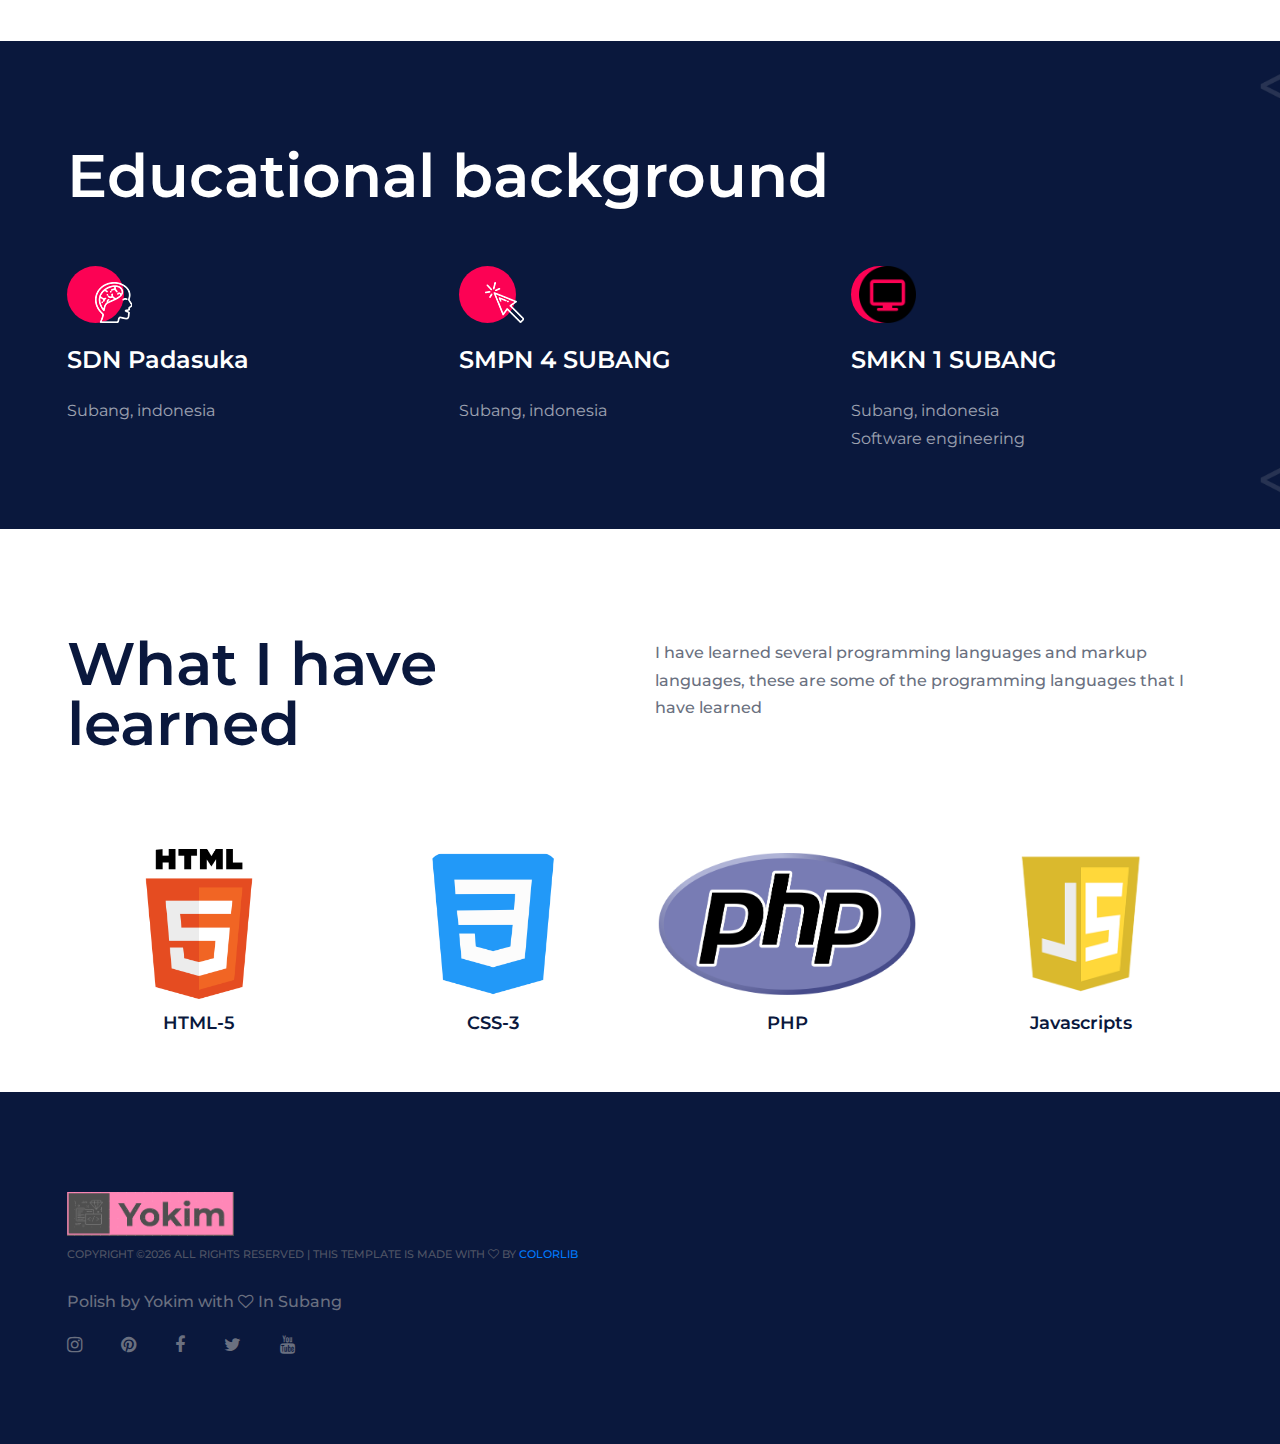
==== commit 2676a236: "change font" ====
--- a/index.html
+++ b/index.html
@@ -143,7 +143,7 @@
 			<div class="row">
 				<div class="col-lg-6">
 					<div class="section-title">
-						<h2>What I have learned</h2>
+						<h2>What I have <br> learned</h2>
 					</div>
 				</div>
 				<div class="col-lg-6">
--- a/css/style.css
+++ b/css/style.css
@@ -15,7 +15,7 @@
 html,
 body {
 	height: 100%;
-	font-family: "Montserrat", sans-serif;
+	font-family: "Roboto","Montserrat", sans-serif;
 	-webkit-font-smoothing: antialiased;
 	/* font-smoothing: antialiased; */
 }
@@ -27,7 +27,7 @@
 h5,
 h6 {
 	margin: 0;
-	color: white;
+	color: #0a183d;
 	font-weight: 600;
 	line-height: 1;
 }
@@ -169,7 +169,7 @@
 	top: 0;
 	left: 0;
 	z-index: 999999;
-	background: #000;
+	background: rgb(0, 0, 0);
 }
 
 .loader {
@@ -189,19 +189,19 @@
 	0% {
 		-webkit-transform: rotate(0deg);
 		transform: rotate(0deg);
-		border: 4px solid #f44336;
+		border: 4px solid #a719e9;
 		border-left-color: transparent;
 	}
 	50% {
 		-webkit-transform: rotate(180deg);
 		transform: rotate(180deg);
-		border: 4px solid #673ab7;
+		border: 4px solid #db22b3;
 		border-left-color: transparent;
 	}
 	100% {
 		-webkit-transform: rotate(360deg);
 		transform: rotate(360deg);
-		border: 4px solid #f44336;
+		border: 4px solid #ad0c2f;
 		border-left-color: transparent;
 	}
 }
@@ -209,17 +209,17 @@
 @-webkit-keyframes loader {
 	0% {
 		-webkit-transform: rotate(0deg);
-		border: 4px solid #f44336;
+		border: 4px solid #a719e9;
 		border-left-color: transparent;
 	}
 	50% {
 		-webkit-transform: rotate(180deg);
-		border: 4px solid #673ab7;
+		border: 4px solid #db22b3;
 		border-left-color: transparent;
 	}
 	100% {
 		-webkit-transform: rotate(360deg);
-		border: 4px solid #f44336;
+		border: 4px solid #ad0c2f;
 		border-left-color: transparent;
 	}
 }
@@ -372,7 +372,7 @@
 }
 
 .hs-item h2 span {
-	color: #fc0254;
+	color: #FF87B7;
 }
 
 .hs-item p {
